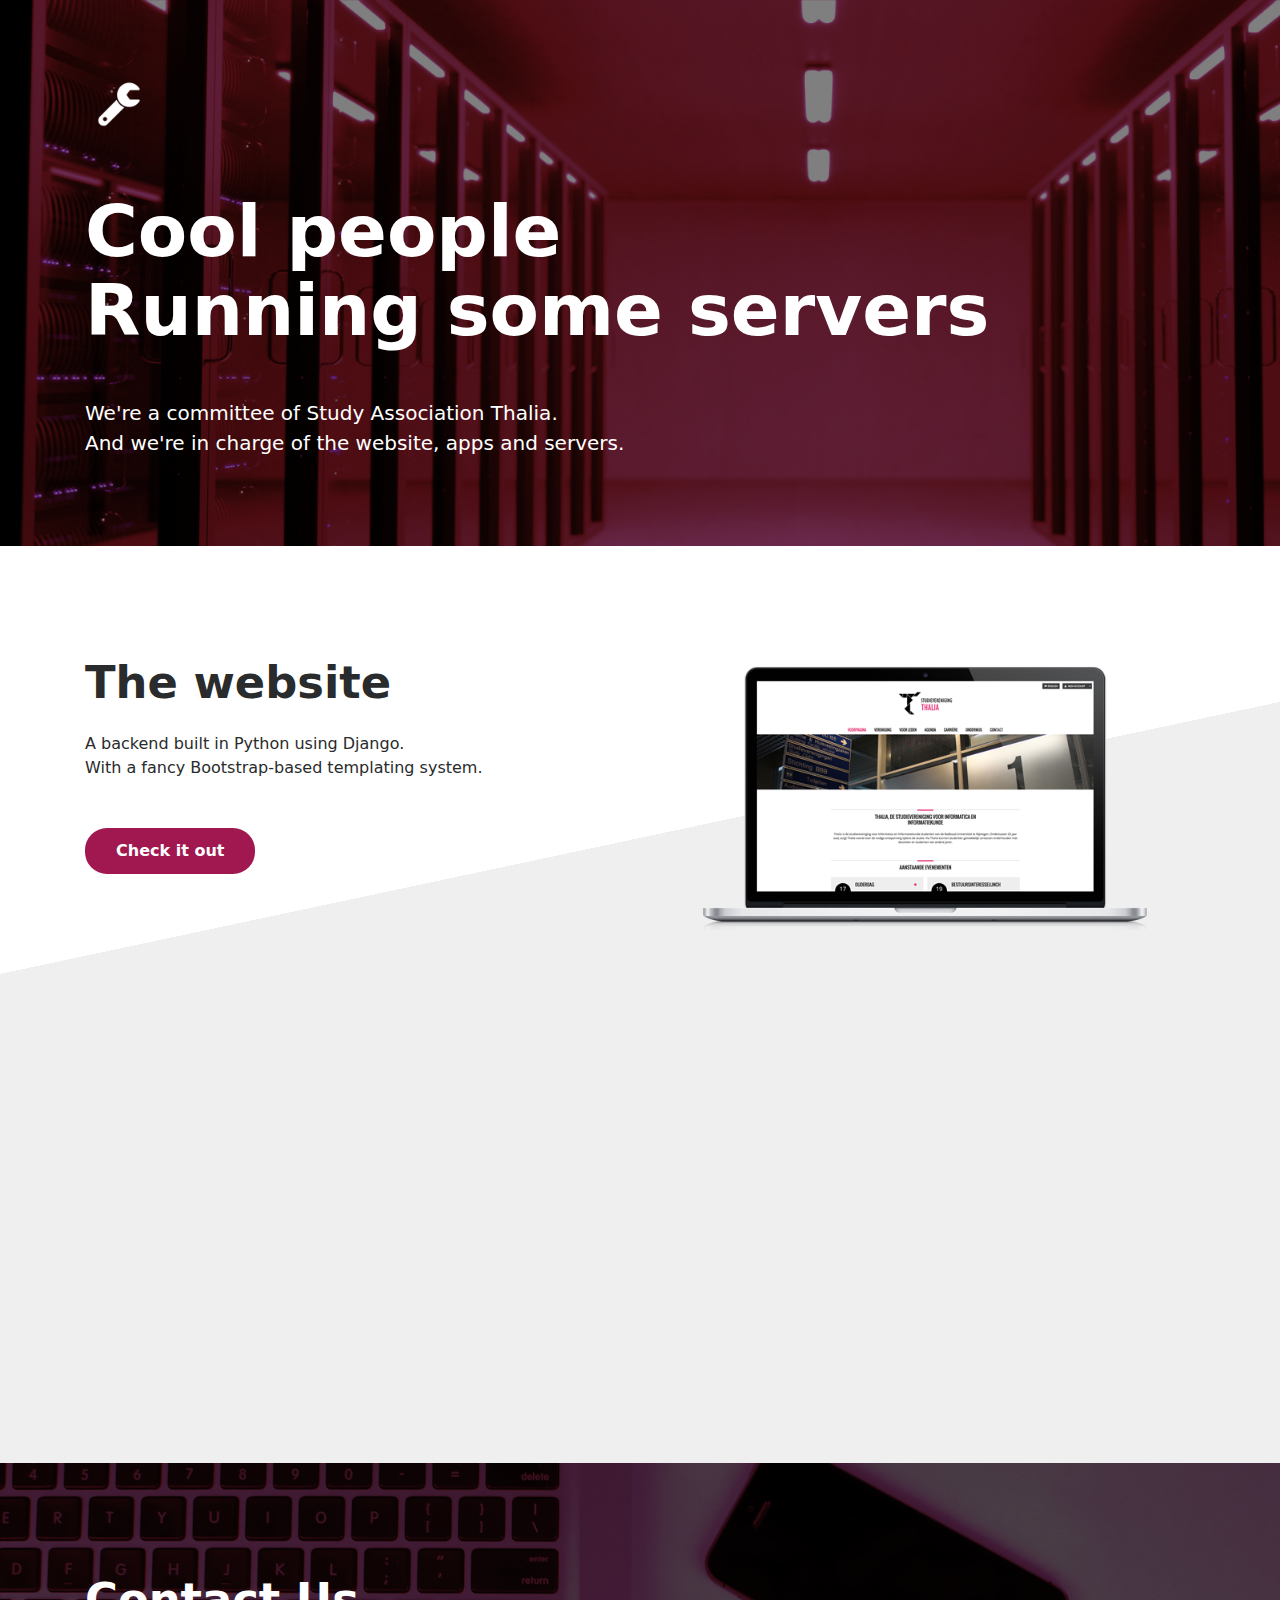
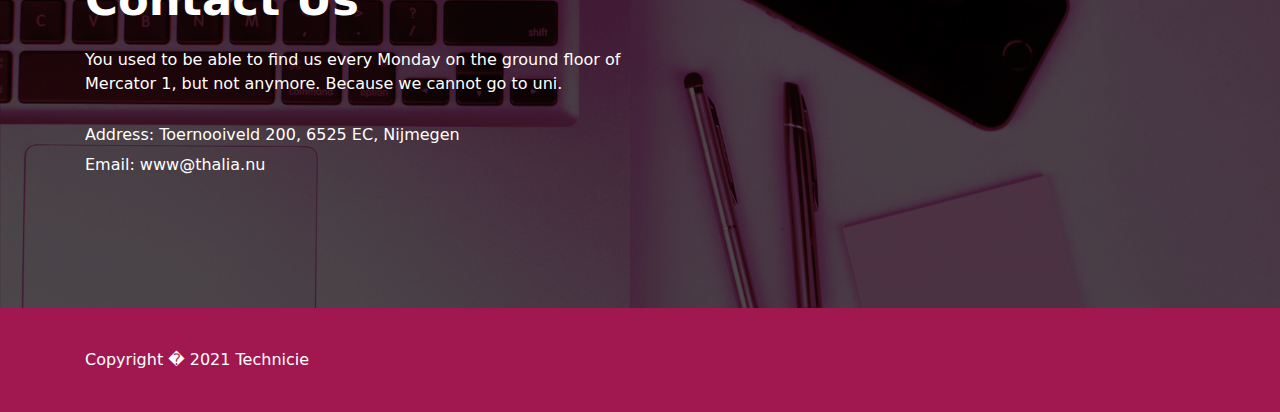
==== index.html @ c8366b10 "Initial commit" ====
<!DOCTYPE html>
<html>
<head>
    <meta charset="UTF-8">
    <meta name="viewport" content="width=device-width, initial-scale=1, shrink-to-fit=no">
    <title>Technicie</title>
    <link rel="icon" href="img/favicon.png" sizes="32x32" type="image/png">
    <link rel="stylesheet" href="css/bootstrap.min.css">
    <link rel="stylesheet" href="font-awesome-4.7.0/css/font-awesome.min.css">
    <link rel="stylesheet" href="css/custom.css">
    <link rel="stylesheet" href="css/aos.css">
</head>

<body>
    <div class="jumbotron jumbotron-fluid" id="banner" style="background-image: url(img/banner-bk.jpg);">
        <div class="container text-center text-md-left">
            <header>
                <div class="row justify-content-between">
                    <div class="col-2">
                        <img src="img/logo.png" alt="logo">
                    </div>
                </div>
            </header>
            <h1 data-aos="fade" data-aos-easing="linear" data-aos-duration="1000" data-aos-once="true" class="display-3 text-white font-weight-bold my-5">
            	Cool people<br>
            	Running some servers
            </h1>
            <p data-aos="fade" data-aos-easing="linear" data-aos-duration="1000" data-aos-once="true" class="lead text-white my-4">
                We're a committee of <a href="https://thalia.nu">Study Association Thalia</a>.
                <br> And we're in charge of the website, apps and servers.
            </p>
        </div>
    </div>
    <div class="jumbotron jumbotron-fluid feature" id="feature-first">
        <div class="container my-5">
            <div class="row justify-content-between text-center text-md-left">
                <div data-aos="fade-right" data-aos-duration="1000" data-aos-once="true" class="col-md-6">
                    <h2 class="font-weight-bold">The website</h2>
                    <p class="my-4">A backend built in Python using Django.
                        <br>With a fancy Bootstrap-based templating system.</p>
                    <a href="https://thalia.nu" class="btn my-4 font-weight-bold atlas-cta cta-pink">Check it out</a>
                </div>
                <div data-aos="fade-left" data-aos-duration="1000" data-aos-once="true" class="col-md-6 align-self-center">
                    <img src="img/feature-1.png" alt="Take a look inside" class="mx-auto d-block">
                </div>
            </div>
        </div>
    </div>
    <div class="jumbotron jumbotron-fluid feature" id="feature-last">
        <div class="container">
            <div class="row justify-content-between text-center text-md-left">
                <div data-aos="fade-left" data-aos-duration="1000" data-aos-once="true" class="col-md-6 flex-md-last">
                    <h2 class="font-weight-bold">The apps</h2>
                    <p class="my-4">
                        Built using the latest technologies. But it's kinda out-of-date.
                        <br>Multi-platform, powered by React Native. Soon replaced by Reaxit, in Flutter.
                    </p>
                    <a href="https://itunes.apple.com/nl/app/thaliapp/id1327865507" class="btn my-4 font-weight-bold atlas-cta cta-pink">Download for iOS</a>   
                    <a href="https://play.google.com/store/apps/details?id=com.thaliapp" class="btn my-4 font-weight-bold atlas-cta cta-pink">Download for Android</a>
                </div>
                <div data-aos="fade-right" data-aos-duration="1000" data-aos-once="true" class="col-md-6 align-self-center flex-md-first">
                    <img src="img/feature-2.png" alt="Safe and reliable" class="mx-auto d-block">
                </div>
            </div>
        </div>
    </div>
    <div class="jumbotron jumbotron-fluid" id="contact" style="background-image: url(img/contact-bk.png);">
        <div class="container my-5">
            <div class="row justify-content-between">
                <div class="col-md-6 text-white">
                    <h2 class="font-weight-bold">Contact Us</h2>
                    <p class="my-4">
                        You used to be able to find us every Monday on the ground floor of Mercator 1, but not anymore. Because we cannot go to uni.
                    </p>
                    <ul class="list-unstyled">
                        <li>Address: Toernooiveld 200, 6525 EC, Nijmegen
                        <li>Email: www@thalia.nu</li>
                    </ul>
                </div>
            </div>
        </div>
    </div>

	<!-- copyright -->
	<div class="jumbotron jumbotron-fluid" id="copyright">
        <div class="container">
            <div class="row justify-content-between">
            	<div class="col-md-6 text-white align-self-center text-center text-md-left my-2">
                    Copyright � 2021 Technicie
                </div>
            </div>
        </div>
    </div>
    
    <!-- AOS -->
    <script src="js/aos.js"></script>
    <script>
      AOS.init({
      });
    </script>
</body>

</html>
---- css/custom.css ----
/********** common setting **********/
h2 {
    font-size: 2.8rem !important;
    font-weight: 700;
}

img {
    display: block;
    max-width: 100%;
}

a,
button {
    cursor: pointer;
}

.text-white a {
    color: white;
}

.text-white a:hover {
    color: white;
}

.jumbotron {
    margin-bottom: 0 !important;
}

.atlas-cta {
    border-radius: 22px !important;
    padding: 12px 30px !important;
    font-weight: 700;
    transition: .3s ease-in-out !important;
}

.atlas-cta:hover {
    text-decoration: none;
    transform: translateY(-5px);
}

.atlas-cta-wide {
    width: 100%;
}

.cta-green {
    background: #00FFAD;
    color: #192440;
}

.cta-green:hover {
    color: #ffffff;
    background: #00e69c;
}

.cta-blue {
    background: #192440;
    color: #ffffff;
}

.cta-blue:hover {
    color: #ffffff;
    background: #121a2e;
}

.cta-ghost {
    border: 2px solid #192440 !important;
    color: #192440;
}

.cta-ghost:hover {
    color: #ffffff;
    background: #121a2e;
}

.cta-pink {
    background: #a11850;
    color: #fff;
}

.cta-pink:hover {
    color: #ffffff;
    background: #e72372;
}

#banner {
    background-size: cover;
}

/********** banner **********/
#banner header {
    overflow: hidden;
}

#banner header img {
    max-width: 80px;
}

/********** feature (skew background) **********/
.feature img {
    width: 100%;
    max-width: 480px;
}

#feature-first {
    background: linear-gradient(168deg, #ffffff 55%, #EFEFEF 0);
}

#feature-last {
    background: #EFEFEF;
}

/********** contact **********/
#contact {
    background-size: cover;
}

#contact ul li {
    padding: 3px 0;
}

#contact form {
    color: #00FFAD;
}

#contact form input,
#contact form textarea {
    background: transparent;
    border: 1px solid #00FFAD;
    color: #ffffff;
}

/********** copyright **********/
#copyright {
    background: #a11850;
    padding: 2rem 3rem;
}

/********** RWD **********/
@media (max-width: 575px) {
    #banner h1 {
        font-size: 3.6rem;
    }
}
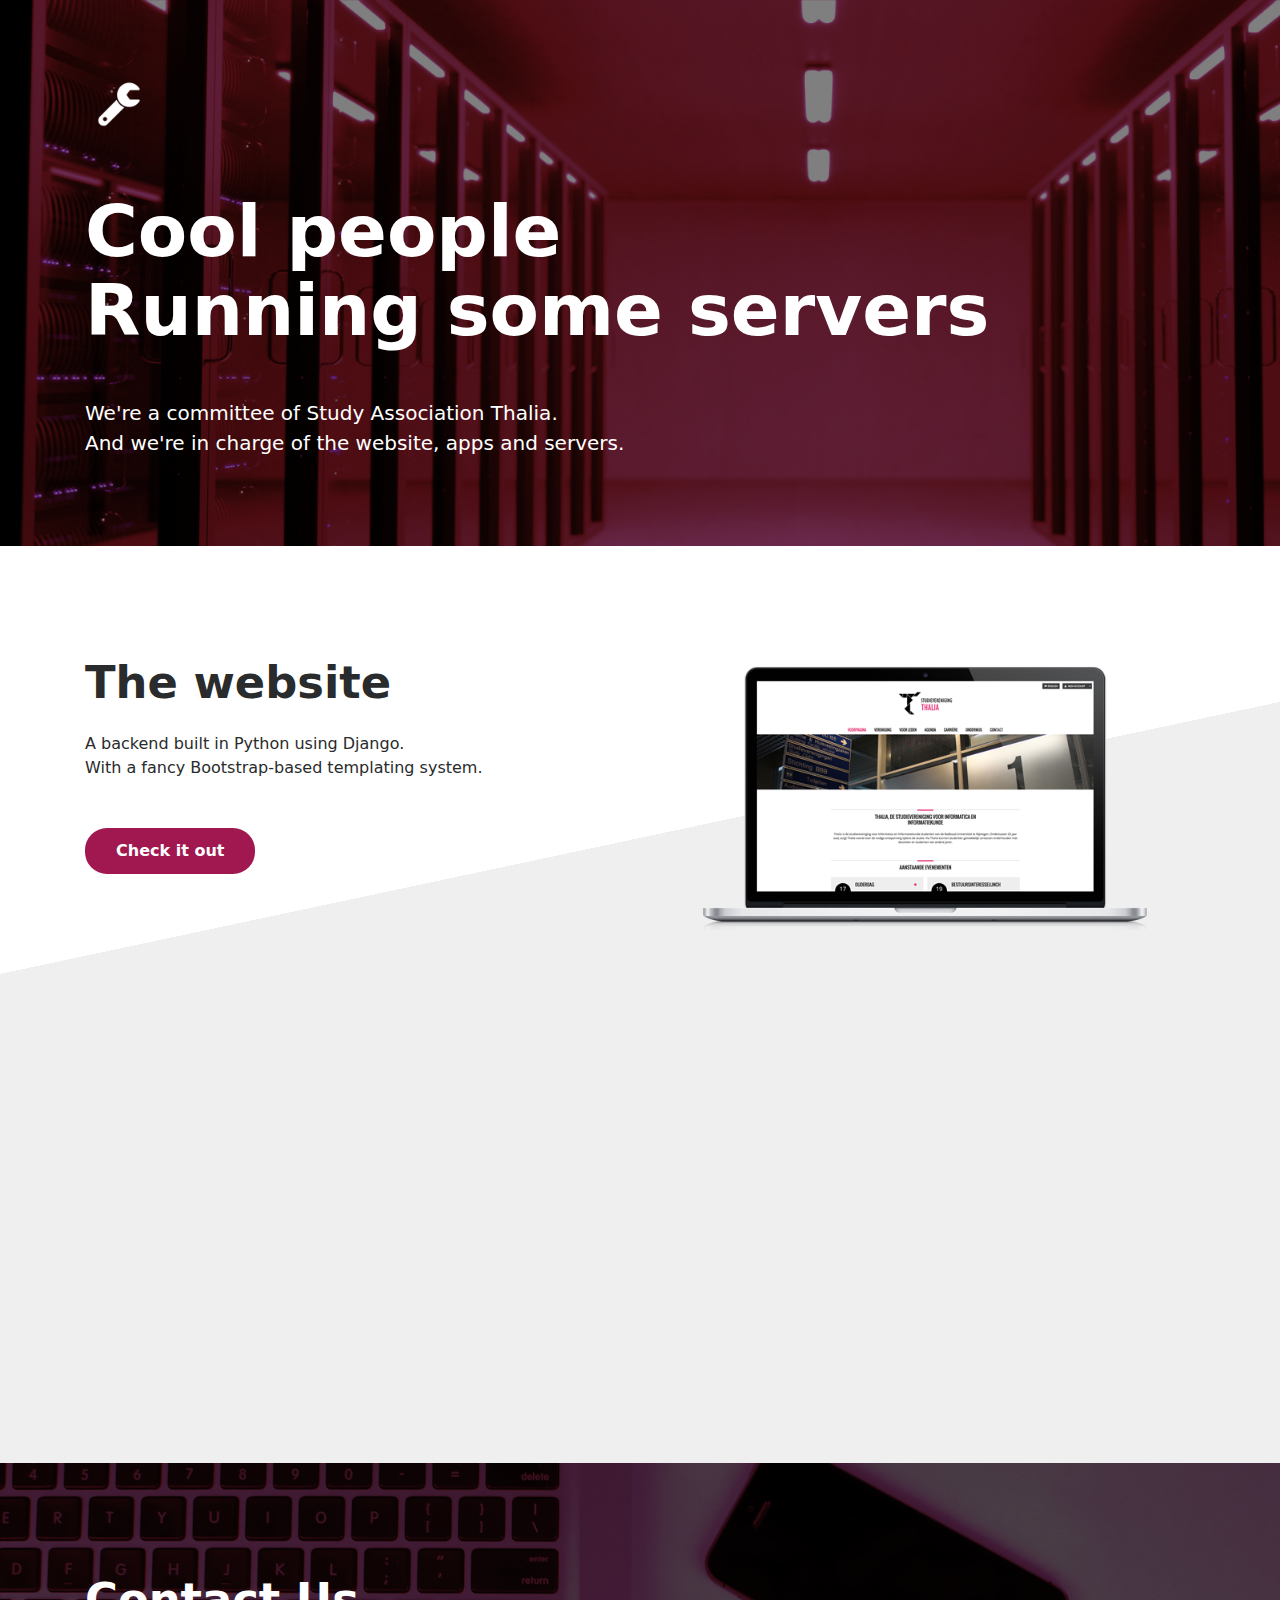
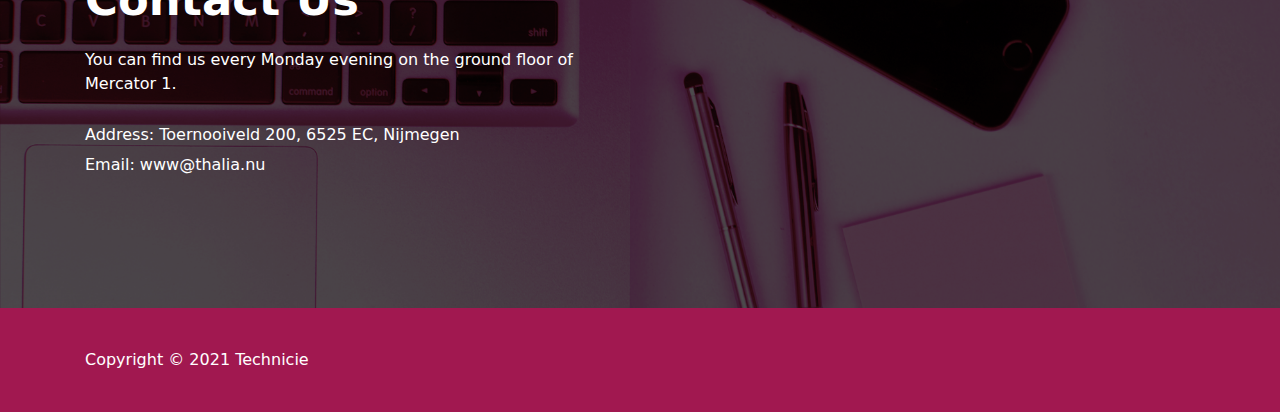
==== commit 008e5644: "Correct monday meeting info" ====
--- a/index.html
+++ b/index.html
@@ -70,7 +70,7 @@
                 <div class="col-md-6 text-white">
                     <h2 class="font-weight-bold">Contact Us</h2>
                     <p class="my-4">
-                        You used to be able to find us every Monday on the ground floor of Mercator 1, but not anymore. Because we cannot go to uni.
+                        You can find us every Monday evening on the ground floor of Mercator 1.
                     </p>
                     <ul class="list-unstyled">
                         <li>Address: Toernooiveld 200, 6525 EC, Nijmegen
@@ -86,7 +86,7 @@
         <div class="container">
             <div class="row justify-content-between">
             	<div class="col-md-6 text-white align-self-center text-center text-md-left my-2">
-                    Copyright � 2021 Technicie
+                    Copyright © 2021 Technicie
                 </div>
             </div>
         </div>
